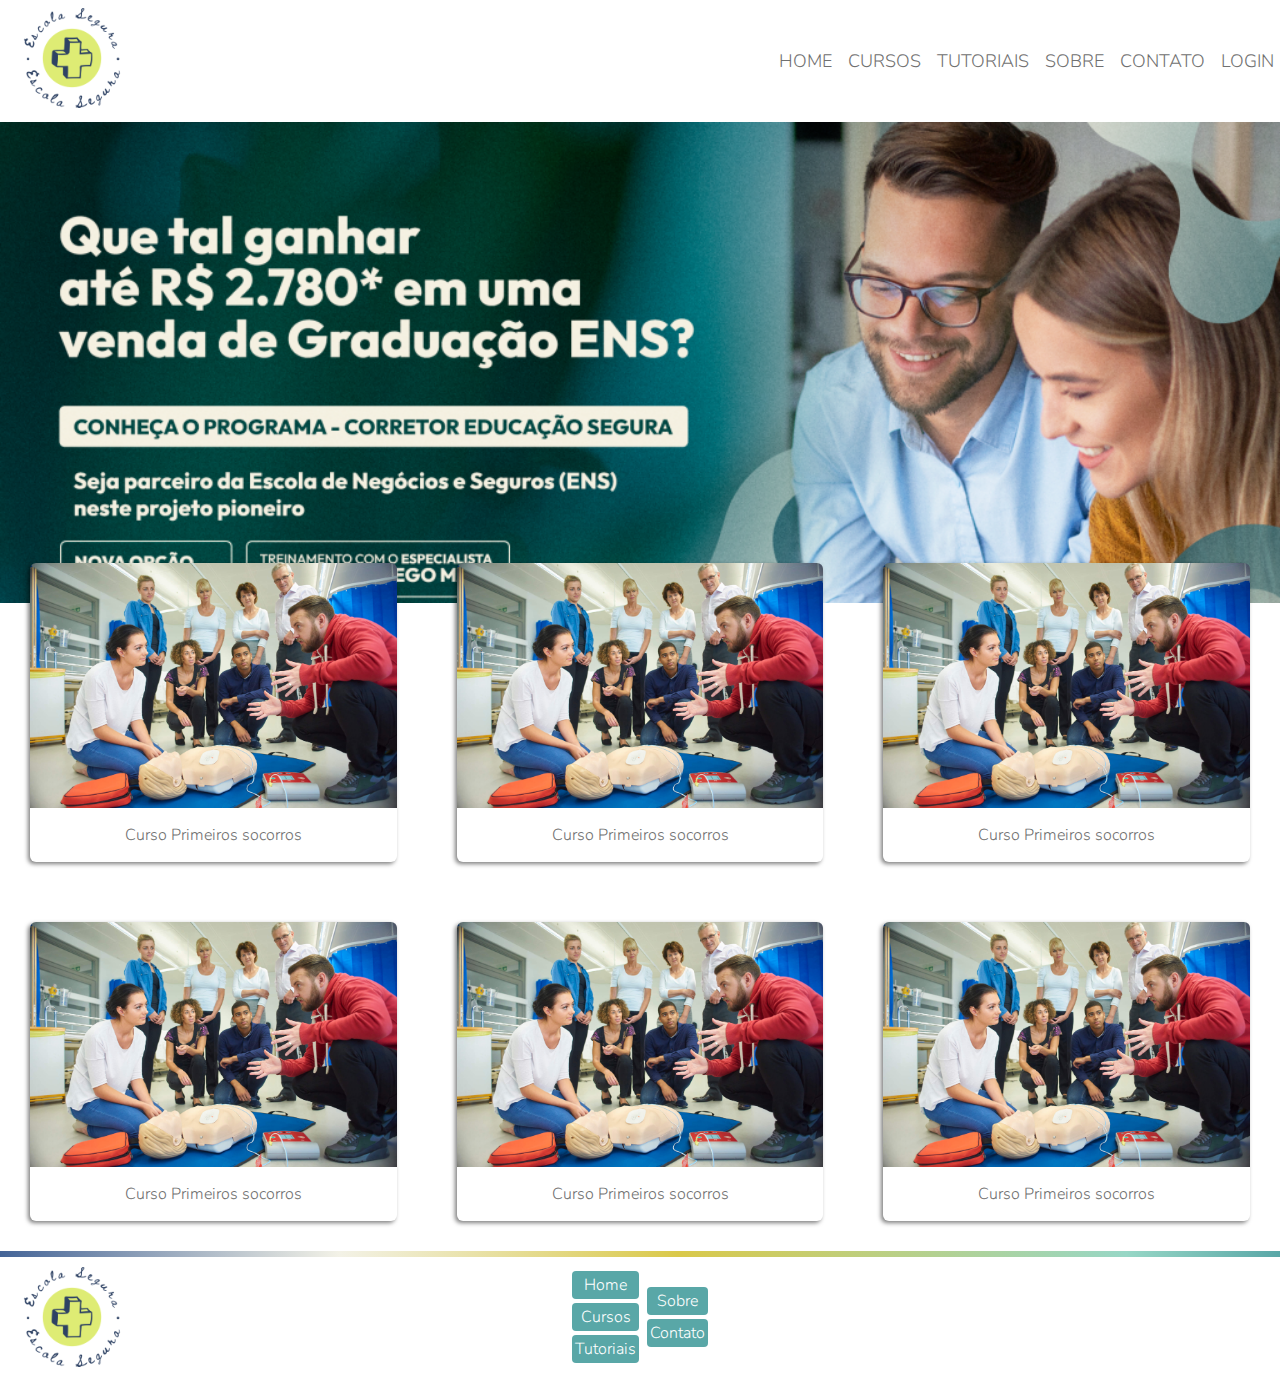
==== src/paginaHome/index.html @ 1254dc86 "Add codigo fonte pagina home" ====
<!DOCTYPE html>
<html lang="pt-br">
<head>
    <meta charset="UTF-8">
    <meta name="viewport" content="width=device-width, initial-scale=1.0">
    <title>Home Page</title>
    <link rel="stylesheet" href="style.css">
    <link rel="preconnect" href="https://fonts.googleapis.com">
    <link rel="preconnect" href="https://fonts.gstatic.com" crossorigin>
    <link href="https://fonts.googleapis.com/css2?family=Nunito:ital,wght@0,200..1000;1,200..1000&display=swap" rel="stylesheet">
</head>
<body>
    <header>
        <div>
            <img src="logo.png" alt="logo">
        </div>
        
        <div id="headerMenu">
            <ul>
                    <li><a href="#">HOME</a></li>
                    <li><a href="#">CURSOS</a></li>
                    <li><a href="#">TUTORIAIS</a></li>
                    <li><a href="#">SOBRE</a></li>
                    <li><a href="#">CONTATO</a></li>
                    <li><a href="#">LOGIN</a></li>
            </ul>
        </div>     
            
      
    </header>
        <div id="banner">
            <img src="banner.png">
        </div>

        <main>
            <section class="cards">
                <div>
                    <img src="fotoCard.jpg" alt="foto card">
                    <a href="#"><p> Curso Primeiros socorros</p></a>
                </div>

                <div>
                    <img src="fotoCard.jpg" alt="foto card">
                    <a href="#"><p>Curso Primeiros socorros</p></a>
                </div>

                <div>
                    <img src="fotoCard.jpg" alt="foto card">
                    <a href="#"><p>Curso Primeiros socorros</p></a>
                </div>

                <div>
                    <img src="fotoCard.jpg" alt="foto card">
                    <a href="#"><p>Curso Primeiros socorros</p></a>
                </div>

                <div>
                    <img src="fotoCard.jpg" alt="foto card">
                    <a href="#"><p>Curso Primeiros socorros</p></a>
                </div>

                <div>
                    <img src="fotoCard.jpg" alt="foto card">
                    <a href="#"><p>Curso Primeiros socorros</p></a>
                </div>
            </section>
        </main>

        <div class="gradient"></div>

        <footer>
            <div>
                <img src="logo.png" alt="logo">
            </div>
            <div class="menuFooter">
                <div class="menuFooter1">
                    <ul>
                        <li><a href="#">Home</a></li>
                        <li><a href="#">Cursos</a></li>
                        <li><a href="#">Tutoriais</a></li>
                    </ul>
                </div>
                <div class="menuFooter2">
                    <ul>    
                        <li><a href="#">Sobre</a></li>
                        <li><a href="#">Contato</a></li>
                        
                    </ul>
                </div>
            </div>
        </footer>
</body>
</html>
---- src/paginaHome/style.css ----
body {  
    font-family: 'Nunito', Courier, monospace;  
    margin: 0;   
}

header {
    display: flex;
    flex-wrap: wrap;
    flex-direction: row;
    margin-bottom: 1%;
    max-width: 1340px;
    max-height: 123px;
    margin: 0 auto;
    align-items: center;
    justify-content: space-between;   
}

header > div > img {
    width: 100px;
    margin-left: 22px;
    margin-right: 100px;
    margin-top: 8px;
    margin-bottom: 8px;  
}

#headerMenu {
    margin: 0;    
}

#headerMenu li {
    display: inline-block;
    margin: 6px;
    font-size: 18px;
}

a { 
    font-family: 'Nunito', Courier, monospace;
    font-weight: 300; 
    text-decoration: none;
    color: #707070;
}

a:hover {
    color: black;
}

#banner > img {
    width: 100%;
    max-width: 100%;
    display: block;
}

.cards > div > img {
    max-width: 100%;
    max-height: 90%;
    display: block;
    border-radius: 6px;
    border-bottom-left-radius: 0px;
    border-bottom-right-radius: 0px;

}
.cards {
    display: flex;
    flex-wrap: wrap;
    max-width: 1303px;
    margin: 0 auto;
    margin-top: -70px;
    
}

.cards > div {

    border-radius: 6px;
    flex: 1 1 300px;
    margin: 30px;
    box-shadow: -2px 2px 4px 0px rgba(0,0,0,0.5);
    -webkit-box-shadow: -2px 2px 4px 0px rgba(0,0,0,0.5);
    -moz-box-shadow: -2px 2px 4px 0px rgba(0,0,0,0.5);


}

.cards > div > a {
    text-align: center;
    text-decoration: none;
}

.cards > div:hover{
    max-width: 101%;
    box-shadow: -2px 2px 15px 0px rgba(0,0,0,0.5);
    -webkit-box-shadow: -2px 2px 15px 0px rgba(0,0,0,0.5);
    -moz-box-shadow: -2px 2px 15px 0px rgba(0,0,0,0.5);
    background-color: #97D7C6;
    transition: 0.8s all;
}

footer {
    display: flex;
    background-color: white;
    margin: 0 auto;
    max-width: 1340px;
    max-height: 120px;
    flex-direction: column;
}

footer img {
    width: 100px;
    margin-left: 22px;
    margin-top: 10px;
    margin-bottom: 12px;

}

.gradient {
    background: linear-gradient(270deg, #59A7A7 0, #97D7C6 12%, #DAC94A 47%, #F3F2E7, #446497) 0 100% transparent no-repeat;
    height: 6px;
}

.menuFooter {
    display: flex;
    align-self: center;
    align-items: center;
    margin-top: -130px;
}

.menuFooter1 li {
    background-color: #59A7A7;
    list-style: none;
    margin: 4px;
    padding: 3px;
    text-align: center;
    border-radius: 4px;
    
}

.menuFooter2 li {
    background-color: #59A7A7;
    list-style: none;
    margin: 4px;
    padding: 3px;
    text-align: center;
    border-radius: 4px;
}

.menuFooter1 li:hover{
    background-color: #97D7C6;
    transition: 0.4s all;
}

.menuFooter2 li:hover{
    background-color: #97D7C6;
    transition: 0.4s all;
}

.menuFooter1 > ul > li > a {
    color: white;
    
}

.menuFooter2 > ul > li > a {
    color: white;
}


.menuFooter1 > ul {
    padding: 0;
}

.menuFooter2 > ul {
    padding: 0;
}

footer p {
    display: none;
}

@media screen and (max-width: 768px) {
    .cards {
        margin-top: 0;
    }
    header > div > img {
        width: 70px;
    }
    footer > div > img {
        width: 40px;
    }
    #headerMenu li {
        font-size: 10px;
    }
    #headerMenu ul {
        background-color: #F3F2E7;
        text-align: center;
        margin-top: -2px;
    }
    header {
        display: block;
        position: fixed;
        top: 0;
        left: 0;
        width: 100%;
        height: 90px;
        background-color: white;
        flex-direction: column;
    }
    body {
        margin-top: 90px;
    }
    .menuFooter {
        display: none;
    }
    .cards > div {
        max-width: 400px;
        margin: 0 auto;
        margin: 20px;
    }

}
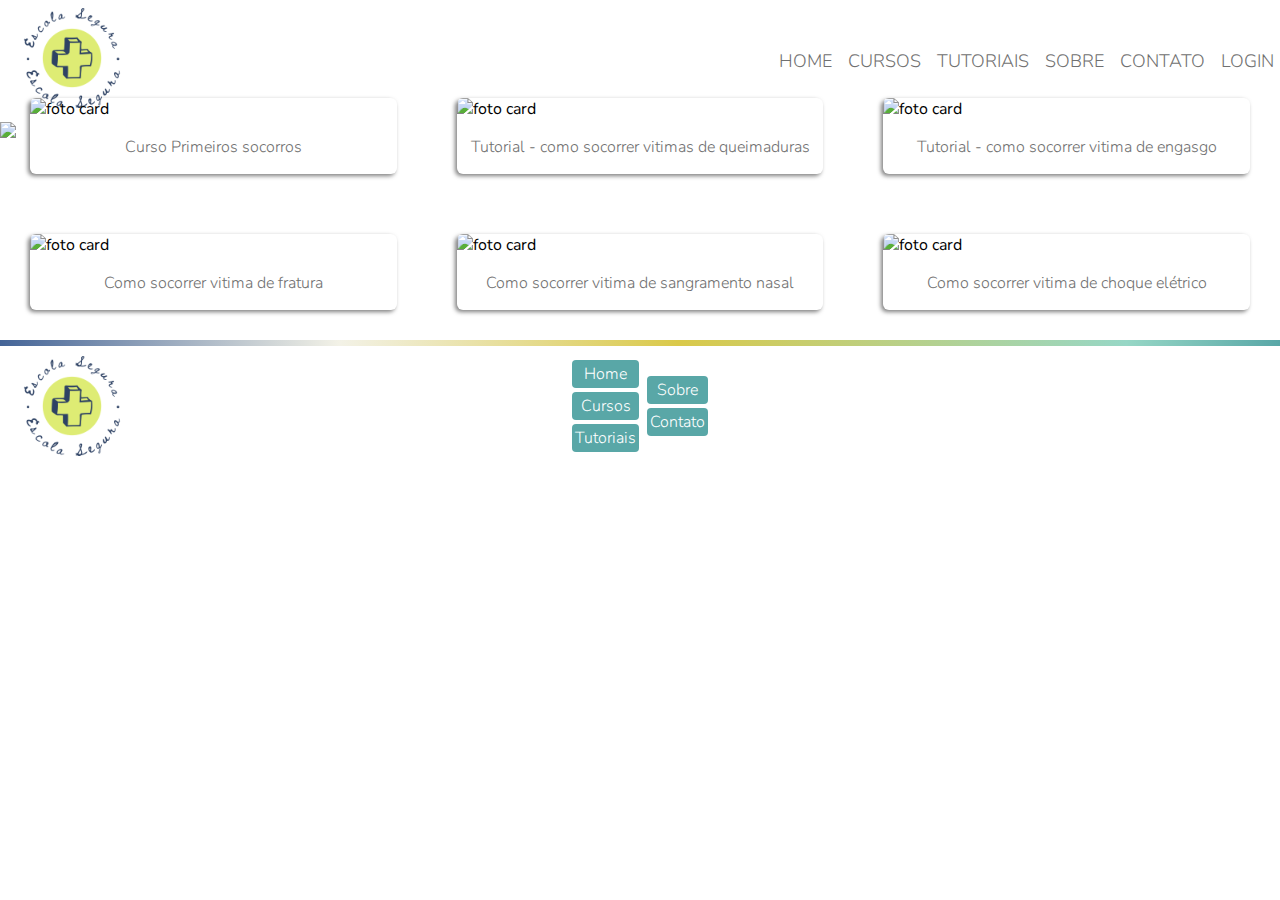
==== commit d455c573: "Alteracao do nome dos cursos" ====
--- a/src/paginaHome/index.html
+++ b/src/paginaHome/index.html
@@ -1,93 +1,93 @@
-<!DOCTYPE html>
-<html lang="pt-br">
-<head>
-    <meta charset="UTF-8">
-    <meta name="viewport" content="width=device-width, initial-scale=1.0">
-    <title>Home Page</title>
-    <link rel="stylesheet" href="style.css">
-    <link rel="preconnect" href="https://fonts.googleapis.com">
-    <link rel="preconnect" href="https://fonts.gstatic.com" crossorigin>
-    <link href="https://fonts.googleapis.com/css2?family=Nunito:ital,wght@0,200..1000;1,200..1000&display=swap" rel="stylesheet">
-</head>
-<body>
-    <header>
-        <div>
-            <img src="logo.png" alt="logo">
-        </div>
-        
-        <div id="headerMenu">
-            <ul>
-                    <li><a href="#">HOME</a></li>
-                    <li><a href="#">CURSOS</a></li>
-                    <li><a href="#">TUTORIAIS</a></li>
-                    <li><a href="#">SOBRE</a></li>
-                    <li><a href="#">CONTATO</a></li>
-                    <li><a href="#">LOGIN</a></li>
-            </ul>
-        </div>     
-            
-      
-    </header>
-        <div id="banner">
-            <img src="banner.png">
-        </div>
-
-        <main>
-            <section class="cards">
-                <div>
-                    <img src="fotoCard.jpg" alt="foto card">
-                    <a href="#"><p> Curso Primeiros socorros</p></a>
-                </div>
-
-                <div>
-                    <img src="fotoCard.jpg" alt="foto card">
-                    <a href="#"><p>Curso Primeiros socorros</p></a>
-                </div>
-
-                <div>
-                    <img src="fotoCard.jpg" alt="foto card">
-                    <a href="#"><p>Curso Primeiros socorros</p></a>
-                </div>
-
-                <div>
-                    <img src="fotoCard.jpg" alt="foto card">
-                    <a href="#"><p>Curso Primeiros socorros</p></a>
-                </div>
-
-                <div>
-                    <img src="fotoCard.jpg" alt="foto card">
-                    <a href="#"><p>Curso Primeiros socorros</p></a>
-                </div>
-
-                <div>
-                    <img src="fotoCard.jpg" alt="foto card">
-                    <a href="#"><p>Curso Primeiros socorros</p></a>
-                </div>
-            </section>
-        </main>
-
-        <div class="gradient"></div>
-
-        <footer>
-            <div>
-                <img src="logo.png" alt="logo">
-            </div>
-            <div class="menuFooter">
-                <div class="menuFooter1">
-                    <ul>
-                        <li><a href="#">Home</a></li>
-                        <li><a href="#">Cursos</a></li>
-                        <li><a href="#">Tutoriais</a></li>
-                    </ul>
-                </div>
-                <div class="menuFooter2">
-                    <ul>    
-                        <li><a href="#">Sobre</a></li>
-                        <li><a href="#">Contato</a></li>
-                        
-                    </ul>
-                </div>
-            </div>
-        </footer>
-</body>
-</html>+<!DOCTYPE html>
+<html lang="pt-br">
+<head>
+    <meta charset="UTF-8">
+    <meta name="viewport" content="width=device-width, initial-scale=1.0">
+    <title>Escola Segura</title>
+    <link rel="stylesheet" href="style.css">
+    <link rel="preconnect" href="https://fonts.googleapis.com">
+    <link rel="preconnect" href="https://fonts.gstatic.com" crossorigin>
+    <link href="https://fonts.googleapis.com/css2?family=Nunito:ital,wght@0,200..1000;1,200..1000&display=swap" rel="stylesheet">
+</head>
+<body>
+    <header>
+        <div>
+            <img src="logo.png" alt="logo">
+        </div>
+        
+        <div id="headerMenu">
+            <ul>
+                    <li><a href="#">HOME</a></li>
+                    <li><a href="#">CURSOS</a></li>
+                    <li><a href="#">TUTORIAIS</a></li>
+                    <li><a href="#">SOBRE</a></li>
+                    <li><a href="#">CONTATO</a></li>
+                    <li><a href="#">LOGIN</a></li>
+            </ul>
+        </div>     
+            
+      
+    </header>
+        <div id="banner">
+            <img src="banner1.png">
+        </div>
+
+        <main>
+            <section class="cards">
+                <div>
+                    <img src="1.jpg" alt="foto card">
+                    <a href="#"><p> Curso Primeiros socorros</p></a>
+                </div>
+
+                <div>
+                    <img src="2.jpg" alt="foto card">
+                    <a href="#"><p>Tutorial - como socorrer vitimas de queimaduras</p></a>
+                </div>
+
+                <div>
+                    <img src="3.png" alt="foto card">
+                    <a href="#"><p>Tutorial - como socorrer vitima de engasgo</p></a>
+                </div>
+
+                <div>
+                    <img src="4.jpg" alt="foto card">
+                    <a href="#"><p>Como socorrer vitima de fratura</p></a>
+                </div>
+
+                <div>
+                    <img src="5.jpg" alt="foto card">
+                    <a href="#"><p>Como socorrer vitima de sangramento nasal</p></a>
+                </div>
+
+                <div>
+                    <img src="6.jpg" alt="foto card">
+                    <a href="#"><p>Como socorrer vitima de choque elétrico</p></a>
+                </div>
+            </section>
+        </main>
+
+        <div class="gradient"></div>
+
+        <footer>
+            <div>
+                <img src="logo.png" alt="logo">
+            </div>
+            <div class="menuFooter">
+                <div class="menuFooter1">
+                    <ul>
+                        <li><a href="#">Home</a></li>
+                        <li><a href="#">Cursos</a></li>
+                        <li><a href="#">Tutoriais</a></li>
+                    </ul>
+                </div>
+                <div class="menuFooter2">
+                    <ul>    
+                        <li><a href="#">Sobre</a></li>
+                        <li><a href="#">Contato</a></li>
+                        
+                    </ul>
+                </div>
+            </div>
+        </footer>
+</body>
+</html>
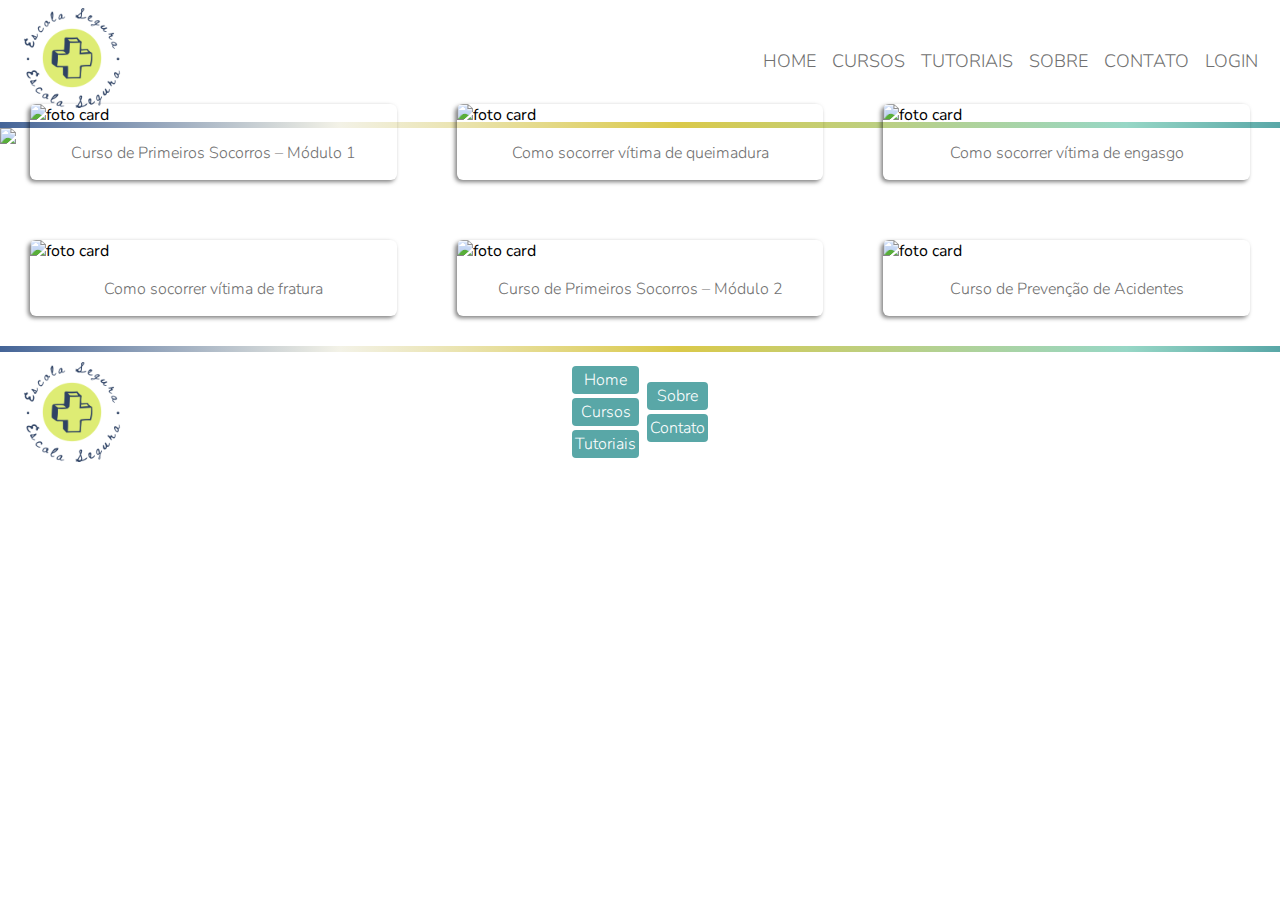
==== commit 7d3f906f: "Update index.html" ====
--- a/src/paginaHome/index.html
+++ b/src/paginaHome/index.html
@@ -18,50 +18,67 @@
         <div id="headerMenu">
             <ul>
                     <li><a href="#">HOME</a></li>
-                    <li><a href="#">CURSOS</a></li>
-                    <li><a href="#">TUTORIAIS</a></li>
-                    <li><a href="#">SOBRE</a></li>
-                    <li><a href="#">CONTATO</a></li>
-                    <li><a href="#">LOGIN</a></li>
+                    <li><a href="../paginaCursos/cursos.html">CURSOS</a></li>
+                    <li><a href="../paginaTutoriais/tutoriais.html">TUTORIAIS</a></li>
+                    <li><a href="../paginaSobre/sobre.html">SOBRE</a></li>
+                    <li><a href="../paginaContato/contato.html">CONTATO</a></li>
+                    <li><a href="../paginaLogin/login.html" id="btnLogin">LOGIN</a></li>
+                    <li><a href="../paginaPerfil/perfil.html" id="btnPerfil">PERFIL</a></li>
+
             </ul>
         </div>     
-            
-      
     </header>
+     
+        <div class="gradient"></div>
+
         <div id="banner">
             <img src="banner1.png">
         </div>
+
+         <!--TESTE DO CARROSSEL
+            <section class="container">
+            <div class="sliderWrapper">
+                <div class="slider">
+                    <img id="slide1" src="banner1.png" alt="banner de anuncio dos cursos">
+                    <img id="slide2" src="banner2.png" alt="banner de anuncio dos tutoriais">
+                </div>
+                <div class="sliderNav">
+                    <a href="#slide1"></a>
+                    <a href="#slide2"></a>
+                </div>
+            </div>
+        </section>-->
 
         <main>
             <section class="cards">
                 <div>
                     <img src="1.jpg" alt="foto card">
-                    <a href="#"><p> Curso Primeiros socorros</p></a>
+                    <a href="../paginaCursoM1/cursoM1.html"><p>Curso de Primeiros Socorros – Módulo 1</p></a>
                 </div>
 
                 <div>
                     <img src="2.jpg" alt="foto card">
-                    <a href="#"><p>Tutorial - como socorrer vitimas de queimaduras</p></a>
+                    <a href="../paginaTutorialQueimadura/tutorialQueimadura.html"><p>Como socorrer vítima de queimadura</p></a>
                 </div>
 
                 <div>
                     <img src="3.png" alt="foto card">
-                    <a href="#"><p>Tutorial - como socorrer vitima de engasgo</p></a>
+                    <a href="../paginaTutorialEngasgos/tutorialengasgo.html"><p>Como socorrer vítima de engasgo</p></a>
                 </div>
 
                 <div>
                     <img src="4.jpg" alt="foto card">
-                    <a href="#"><p>Como socorrer vitima de fratura</p></a>
+                    <a href="../paginaTutorialFratura/tutorialFratura.html"><p>Como socorrer vítima de fratura</p></a>
                 </div>
 
                 <div>
                     <img src="5.jpg" alt="foto card">
-                    <a href="#"><p>Como socorrer vitima de sangramento nasal</p></a>
+                    <a href="../paginaCursoM2/cursoM2.html"><p>Curso de Primeiros Socorros – Módulo 2</p></a>
                 </div>
 
                 <div>
                     <img src="6.jpg" alt="foto card">
-                    <a href="#"><p>Como socorrer vitima de choque elétrico</p></a>
+                    <a href="../paginaCursoPrevencao/cursoprevencao.html"><p>Curso de Prevenção de Acidentes</p></a>
                 </div>
             </section>
         </main>
@@ -76,18 +93,38 @@
                 <div class="menuFooter1">
                     <ul>
                         <li><a href="#">Home</a></li>
-                        <li><a href="#">Cursos</a></li>
-                        <li><a href="#">Tutoriais</a></li>
+                        <li><a href="../paginaCursos/cursos.html">Cursos</a></li>
+                        <li><a href="../paginaTutoriais/tutoriais.html">Tutoriais</a></li>
                     </ul>
                 </div>
                 <div class="menuFooter2">
                     <ul>    
-                        <li><a href="#">Sobre</a></li>
-                        <li><a href="#">Contato</a></li>
+                        <li><a href="../paginaSobre/sobre.html">Sobre</a></li>
+                        <li><a href="../paginaContato/contato.html">Contato</a></li>
                         
                     </ul>
                 </div>
             </div>
         </footer>
-</body>
+
+        <script>
+            var logado = false;
+
+            //Verifica se acesso em localStorage é verdadeiro, se sim remove link para Login e permanece Perfil
+            if (localStorage.getItem("acesso") == "true") {
+                logado = true;
+                
+                var element = document.getElementById('btnLogin');
+                element.parentElement.removeChild(element);
+            };
+
+            //Verifica se logado não é verdadeiro, se sim remove link para Perfil e permanece Login
+            if (logado != true){
+                
+                var element = document.getElementById('btnPerfil');
+                element.parentElement.removeChild(element);
+            }
+        </script>
+
+    </body>
 </html>
